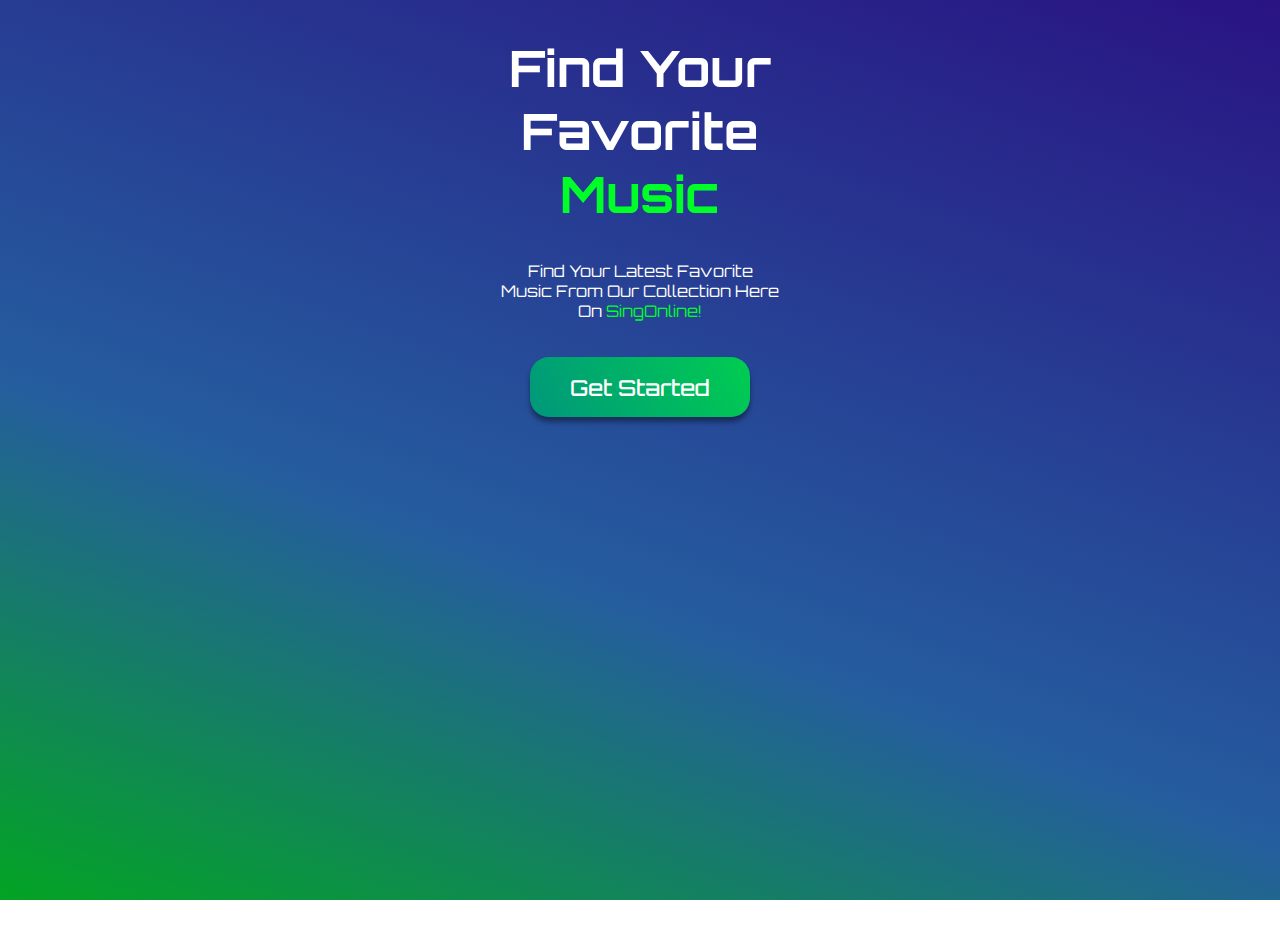
==== index.html @ f603682d "hmm update" ====
<!DOCTYPE html>
<html lang="en">

<head>
    <meta charset="UTF-8">
    <meta name="viewport" content="width=device-width, initial-scale=1.0">
    <title>SingOnline</title>
    <script src="assets/js/page.js" defer></script>
    <link rel="stylesheet" href="assets/css/main.css">
</head>

<body>
    <nav class="container-main">
        <hgroup>
            <h1>Find Your<br>Favorite<br><span>Music</span></h1>
            <h2>Find Your Latest Favorite<br>Music From Our Collection Here<br> On <span>SingOnline!</span></h2>
            <button type="button"><a href="browse.html">Get Started</a></button>
        </hgroup>
        <main>
            <figure>
                <div class="container-figure">
                    <img src="assets/img/guy.png" alt="">
                    <span></span>
                </div>
            </figure>
        </main>
    </nav>

</body>

</html>
---- assets/css/main.css ----
@import url("https://fonts.googleapis.com/css2?family=Orbitron:wght@400..900&display=swap");
html,
body, hgroup button a {
  font-family: "Orbitron", sans-serif;
  color: #fff;
}

.container-main {
  background: #291383;
  background: linear-gradient(200deg, #291383 0%, #255d9f 60%, #00a91b 100%);
}

hgroup button {
  background: #00977C;
  background: linear-gradient(60deg, #00977C 0%, #00CD50 100%);
}

main figure .container-figure span {
  background: #226137;
  background: linear-gradient(0deg, #226137 0%, rgba(0, 0, 0, 0) 100%);
}

html,
body, h1,
h2, main figure {
  margin: 0;
  padding: 0;
}

html,
body {
  height: 100%;
  overflow: hidden;
}

.container-main {
  padding-top: 4vh;
  text-align: center;
  height: 100%;
}

h1 span,
h2 span {
  color: #00FF29;
}

hgroup {
  display: flex;
  flex-direction: column;
  align-items: center;
  gap: 4vh;
  z-index: 15;
}
hgroup h1 {
  font-size: 50px;
  font-weight: bold;
}
hgroup h2 {
  font-size: 16px;
  font-weight: 400;
}
hgroup button {
  border: none;
  border-radius: 1.2rem;
  height: 60px;
  width: 220px;
  box-shadow: 0 5px 5px 0 rgba(0, 0, 0, 0.4);
}
hgroup button a {
  padding: 1rem 2rem;
  text-decoration: none;
  font-size: 22px;
  font-weight: 500;
}

main figure {
  position: absolute;
  bottom: 0%;
}
main figure .container-figure {
  position: relative;
  max-height: 40vh;
}
main figure .container-figure img {
  display: block;
  position: relative;
  z-index: 5;
  width: 100vw;
}
main figure .container-figure span {
  position: absolute;
  bottom: 0;
  left: 0;
  right: 0;
  height: 100%;
  width: 100vw;
  z-index: 10;
}/*# sourceMappingURL=main.css.map */
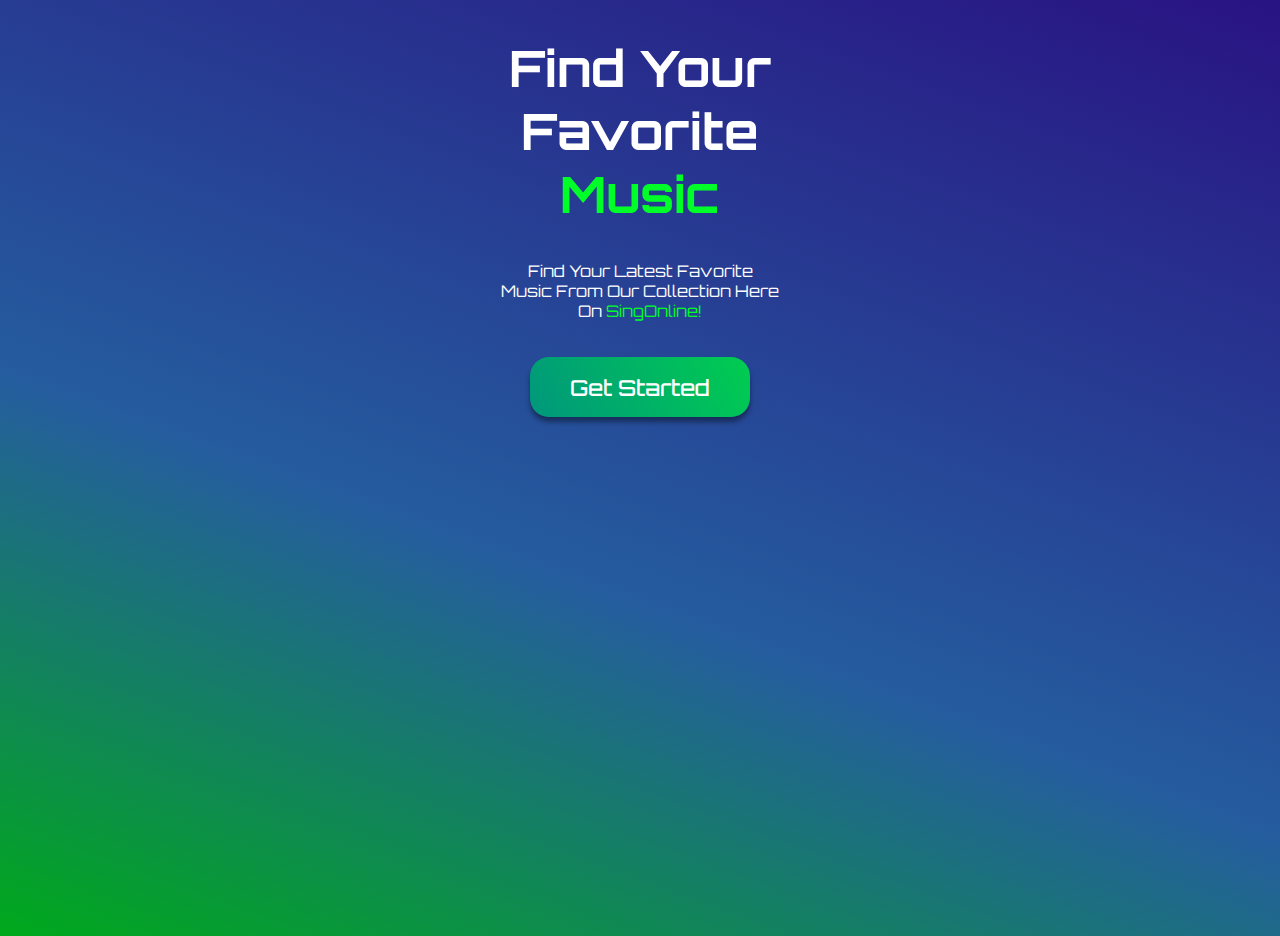
==== commit 65af42fe: "07-06-2024" ====
--- a/index.html
+++ b/index.html
@@ -9,13 +9,15 @@
     <link rel="stylesheet" href="assets/css/main.css">
 </head>
 
-<body>
-    <nav class="container-main">
+<body class="bodys" id="landingBody">
+    <nav id="landing" class="container-main">
+        <!-- GLOBAL HEADER -->
         <hgroup>
             <h1>Find Your<br>Favorite<br><span>Music</span></h1>
             <h2>Find Your Latest Favorite<br>Music From Our Collection Here<br> On <span>SingOnline!</span></h2>
             <button type="button"><a href="browse.html">Get Started</a></button>
         </hgroup>
+        <!-- MAIN -->
         <main>
             <figure>
                 <div class="container-figure">
--- a/assets/css/main.css
+++ b/assets/css/main.css
@@ -1,93 +1,98 @@
 @import url("https://fonts.googleapis.com/css2?family=Orbitron:wght@400..900&display=swap");
+#browse hgroup form input::-moz-placeholder {
+  font-family: "Orbitron", sans-serif;
+  color: #FFF;
+}
 html,
-body, hgroup button a {
+body, #browse hgroup form input::placeholder, #landing hgroup button a {
   font-family: "Orbitron", sans-serif;
-  color: #fff;
-}
-
-.container-main {
+  color: #FFF;
+}
+
+#landing {
   background: #291383;
-  background: linear-gradient(200deg, #291383 0%, #255d9f 60%, #00a91b 100%);
-}
-
-hgroup button {
+  background: linear-gradient(200deg, #291383 0%, #255D9F 60%, #00A91B 100%);
+}
+
+#landing hgroup button {
   background: #00977C;
   background: linear-gradient(60deg, #00977C 0%, #00CD50 100%);
 }
 
-main figure .container-figure span {
+#landing main figure .container-figure span {
   background: #226137;
   background: linear-gradient(0deg, #226137 0%, rgba(0, 0, 0, 0) 100%);
 }
 
+#browse {
+  background: #291383;
+  background: linear-gradient(55deg, #291383 0%, #255D9F 75%, #255D9F 100%);
+}
+
+#browse .favorites {
+  background: #1B783A;
+  background: linear-gradient(0deg, #1B783A 0%, rgba(0, 0, 0, 0.4666666667) 100%);
+}
+
 html,
-body, h1,
-h2, main figure {
+body, html h1,
+html h2,
+html h3,
+html p,
+body h1,
+body h2,
+body h3,
+body p, #browse .favorites .container-favorites figure, #landing main figure {
   margin: 0;
   padding: 0;
 }
 
-html,
-body {
-  height: 100%;
+#landingBody {
   overflow: hidden;
 }
 
-.container-main {
-  padding-top: 4vh;
+#landing {
   text-align: center;
   height: 100%;
 }
-
-h1 span,
-h2 span {
-  color: #00FF29;
-}
-
-hgroup {
+#landing hgroup {
   display: flex;
   flex-direction: column;
   align-items: center;
   gap: 4vh;
   z-index: 15;
 }
-hgroup h1 {
-  font-size: 50px;
-  font-weight: bold;
-}
-hgroup h2 {
-  font-size: 16px;
-  font-weight: 400;
-}
-hgroup button {
+#landing hgroup h1 span, #landing hgroup h2 span {
+  color: #00FF29;
+}
+#landing hgroup button {
   border: none;
   border-radius: 1.2rem;
   height: 60px;
   width: 220px;
   box-shadow: 0 5px 5px 0 rgba(0, 0, 0, 0.4);
 }
-hgroup button a {
+#landing hgroup button a {
   padding: 1rem 2rem;
   text-decoration: none;
   font-size: 22px;
   font-weight: 500;
 }
-
-main figure {
+#landing main figure {
   position: absolute;
   bottom: 0%;
 }
-main figure .container-figure {
+#landing main figure .container-figure {
   position: relative;
   max-height: 40vh;
 }
-main figure .container-figure img {
+#landing main figure .container-figure img {
   display: block;
   position: relative;
   z-index: 5;
   width: 100vw;
 }
-main figure .container-figure span {
+#landing main figure .container-figure span {
   position: absolute;
   bottom: 0;
   left: 0;
@@ -95,4 +100,101 @@
   height: 100%;
   width: 100vw;
   z-index: 10;
+}
+
+#browse hgroup {
+  display: flex;
+  justify-content: center;
+  padding-bottom: 2rem;
+}
+#browse hgroup form {
+  background-color: rgba(217, 217, 217, 0.8);
+  max-width: -moz-fit-content;
+  max-width: fit-content;
+  display: flex;
+  border-radius: 30px;
+  height: 40px;
+  padding-right: 5vw;
+}
+#browse hgroup form .searchButton {
+  position: relative;
+  padding: 1rem;
+  padding-left: 2rem;
+}
+#browse hgroup form .searchButton:hover {
+  background-color: rgba(103, 103, 103, 0.2);
+}
+#browse hgroup form .searchButton button {
+  position: absolute;
+  top: 0;
+  left: 0;
+  width: 100%;
+  height: 100%;
+  z-index: 5;
+  opacity: 0;
+}
+#browse hgroup form .searchButton button:hover {
+  cursor: pointer;
+}
+#browse hgroup form .searchButton img {
+  position: absolute;
+  top: 25%;
+  left: 35%;
+  width: 40%;
+}
+#browse hgroup form input {
+  border: none;
+  border-left: 2px solid rgba(103, 103, 103, 0.2);
+  background-color: rgba(0, 0, 0, 0);
+  width: 60vw;
+}
+#browse hgroup form input::-moz-placeholder {
+  font-size: 14px;
+}
+#browse hgroup form input::placeholder {
+  font-size: 14px;
+}
+#browse .favorites {
+  padding: 0 1rem;
+}
+#browse .favorites header {
+  padding: 1rem 0;
+  display: flex;
+  gap: 0.5rem;
+}
+#browse .favorites .container-favorites {
+  display: grid;
+  grid-template-columns: repeat(3, 1fr);
+  gap: 1rem;
+}
+#browse .favorites .container-favorites figure img {
+  display: block;
+  width: 100%;
+  border-radius: 10px;
+}
+#browse .favorites .container-favorites figure figcaption header {
+  font-size: 18px;
+}
+#browse .favorites .container-favorites figure figcaption p {
+  font-size: 15px;
+  color: #7EEB90;
+}
+
+html,
+body {
+  height: 100%;
+}
+html .container-main,
+body .container-main {
+  padding-top: 4vh;
+}
+html h1,
+body h1 {
+  font-size: 50px;
+  font-weight: bold;
+}
+html h2,
+body h2 {
+  font-size: 16px;
+  font-weight: 400;
 }/*# sourceMappingURL=main.css.map */